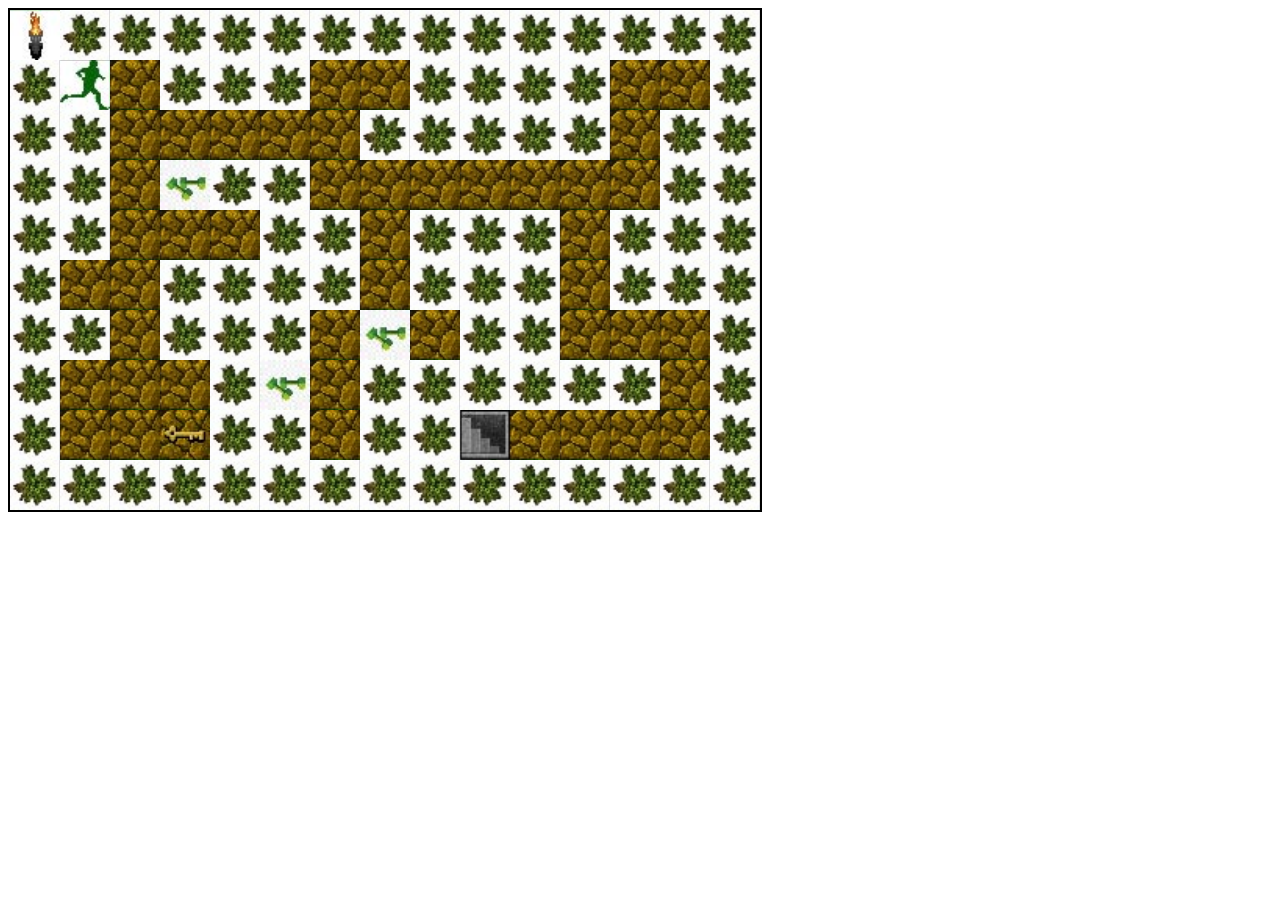
==== index.html @ 697c2447 "primera version" ====
<html>

 <head>
    <title>Sesion 5</title>
    <script src="JS/keypress.js"></script>
    <script src="JS/juego.js"></script>
 </head>

   <body onload="inicializa();">       
      <canvas id="canvas" width="500" height="500" style="border: 2px solid #000000;"></canvas>
   </body>


</html>
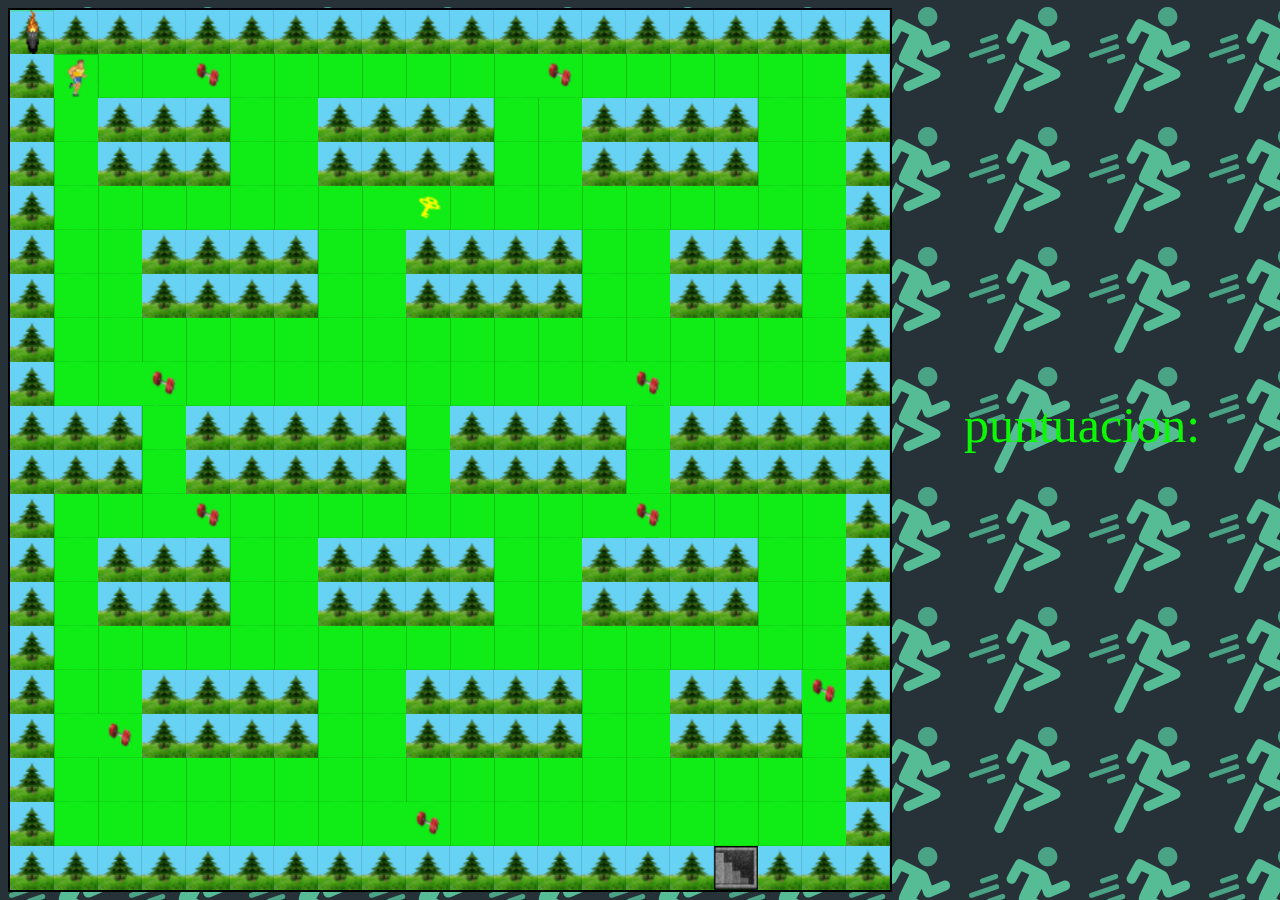
==== commit 5d2afaf1: "interconectado" ====
--- a/index.html
+++ b/index.html
@@ -1,13 +1,17 @@
 <html>
 
  <head>
-    <title>Sesion 5</title>
+    <title>primer nivel</title>
     <script src="JS/keypress.js"></script>
     <script src="JS/juego.js"></script>
+    <link rel="stylesheet" href="./JS/style.css" />
  </head>
 
    <body onload="inicializa();">       
-      <canvas id="canvas" width="500" height="500" style="border: 2px solid #000000;"></canvas>
+      <canvas id="canvas" width="1000" height="1000" style="border: 2px solid #000000;"></canvas>
+      <div class="puntuacion">
+         <span>puntuacion:<p id="puntos"></p></span> 
+      </div>
    </body>
 
 
--- a/JS/style.css
+++ b/JS/style.css
@@ -0,0 +1,17 @@
+body {
+    display: flex;
+    background:url(../img/icon-dark.png);
+      
+
+
+
+}
+
+.puntuacion{
+    width: 100%;
+    display: flex;
+    align-items: center;
+    justify-content: center;
+    font-size: 50px;
+    color: rgb(13, 247, 4);
+}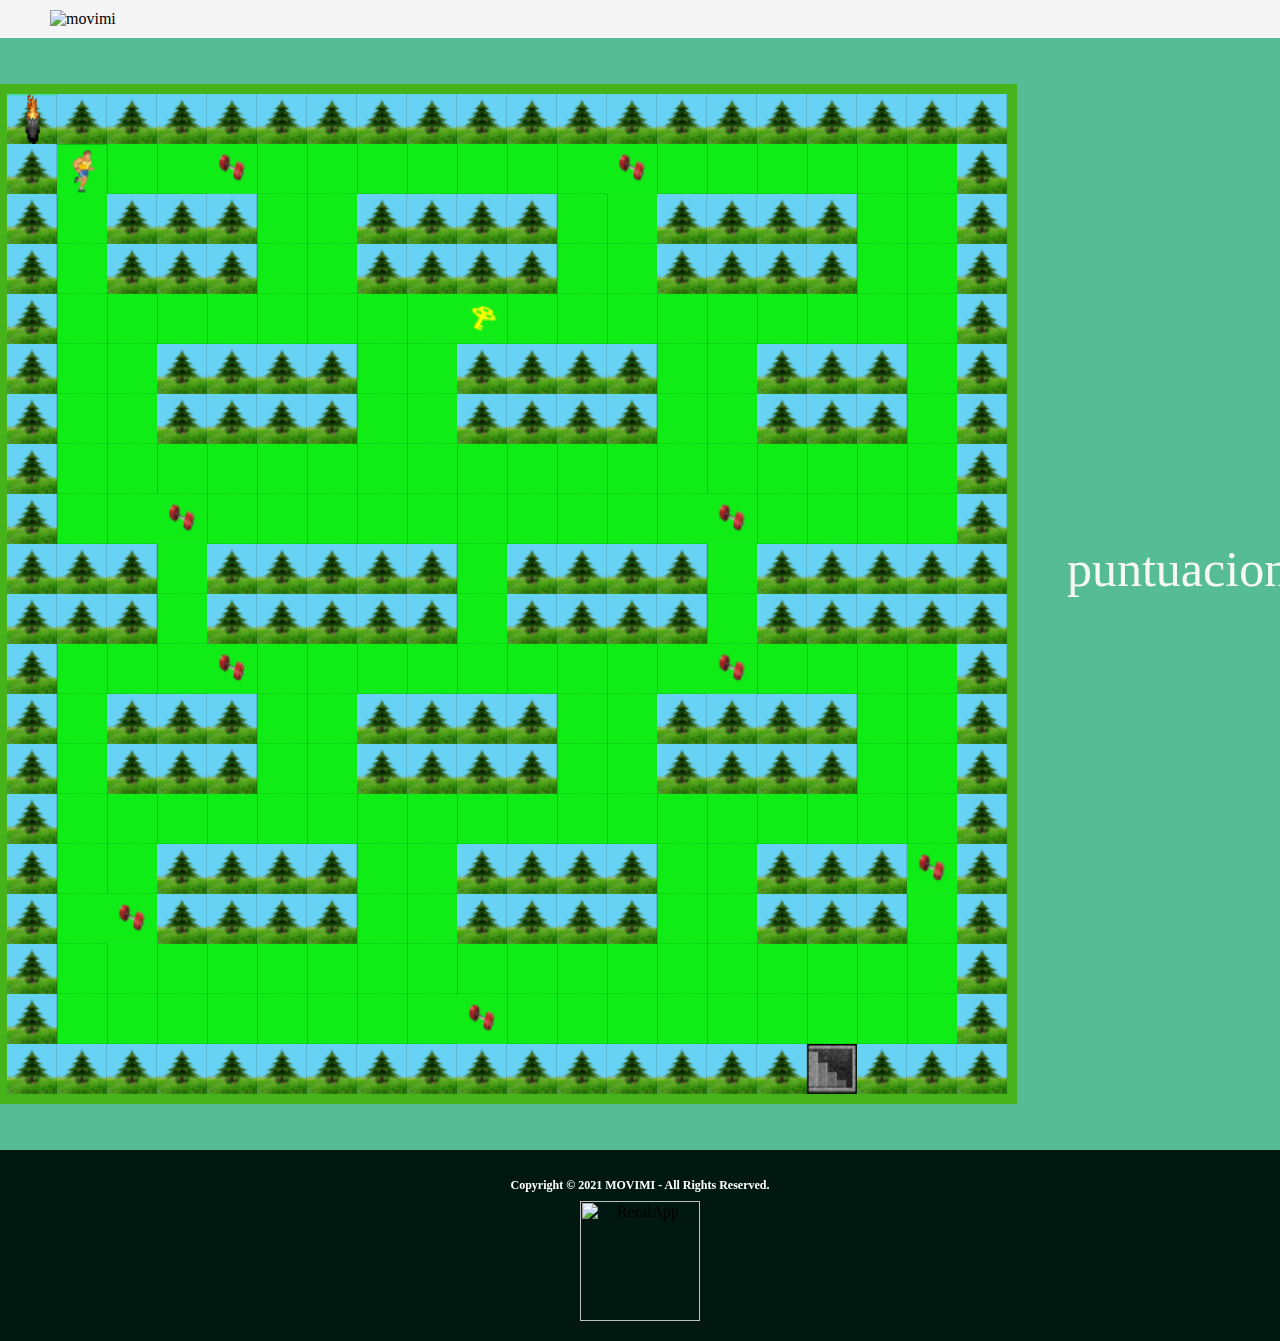
==== commit 122b4517: "formado html" ====
--- a/index.html
+++ b/index.html
@@ -5,13 +5,33 @@
     <script src="JS/keypress.js"></script>
     <script src="JS/juego.js"></script>
     <link rel="stylesheet" href="./JS/style.css" />
+    
  </head>
 
    <body onload="inicializa();">       
-      <canvas id="canvas" width="1000" height="1000" style="border: 2px solid #000000;"></canvas>
-      <div class="puntuacion">
-         <span>puntuacion:<p id="puntos"></p></span> 
+   
+      <div class="titulo">
+         <img src="https://firebasestorage.googleapis.com/v0/b/movimi-project.appspot.com/o/email-verify%2Fdark-logo-md.png?alt=media&token=9df518c6-028a-4897-b5fb-17b43f857853" alt="movimi">
       </div>
+      <br>
+      <br>   
+      
+      <div class="puntuacion">         
+         <canvas id="canvas" width="1000" height="1000" style="border: 10px solid #45b319;align-items: center;"></canvas>  
+         <span style="padding-left: 50px;">puntuacion:<p id="puntos"></p></span>
+      </div> 
+
+        
+      
+      <br>
+      <br>  
+      <div style="padding:20px;background:#001810;" align="center">
+         <h1 style="color:white;text-align: center;font-size: 12px;">Copyright © 2021 MOVIMI - All Rights Reserved.</h1>
+         <img src="https://firebasestorage.googleapis.com/v0/b/movimi-project.appspot.com/o/email-verify%2FpowerBy.png?alt=media&token=59a2ac71-ac16-4370-bf1b-a496a65666f1" alt="ReralApp" width="120px" style="align-items: center;">
+      </div> 
+  
+    
+     
    </body>
 
 
--- a/JS/style.css
+++ b/JS/style.css
@@ -1,17 +1,33 @@
 body {
-    display: flex;
-    background:url(../img/icon-dark.png);
-      
+    display: block;
+    align-items: center;
+    background:#55BC96;
+    padding: 0%;
+    margin: 0%;
+    width: 100%;
 
 
 
 }
 
+.titulo{
+    background: whitesmoke;
+    align-content: flex-end;
+    padding:  10px 10px 10px 50px;
+    width: 100%;
+    
+
+   
+
+}
+
 .puntuacion{
+    padding: 10px 10px 10px 10px;    
     width: 100%;
     display: flex;
     align-items: center;
     justify-content: center;
     font-size: 50px;
-    color: rgb(13, 247, 4);
-}+    color: rgb(245, 248, 245);
+}
+
